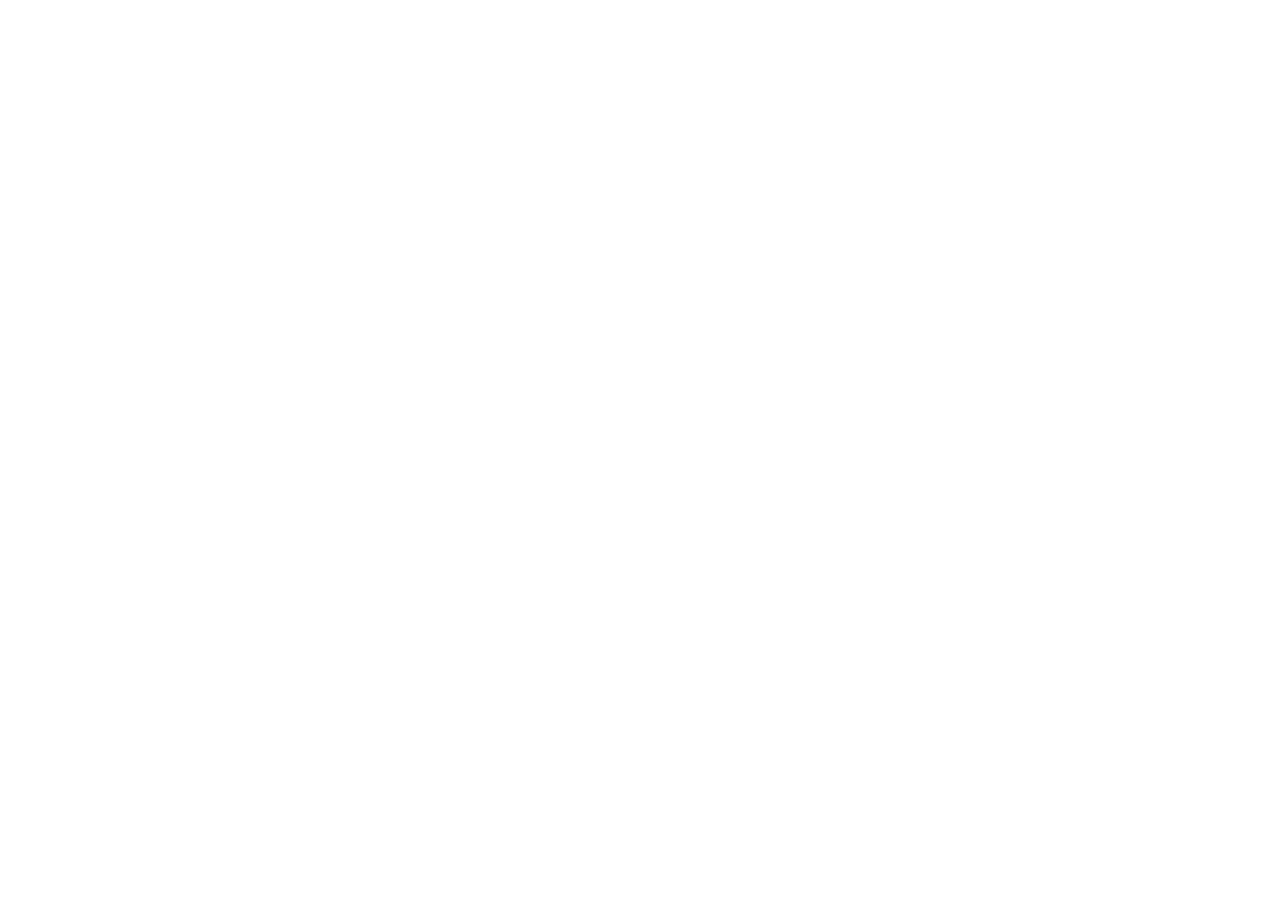
==== index.html @ f59fc8a7 "initial commit" ====
<!DOCTYPE html>
<html lang="en" dir="ltr">
  <head>
    <meta charset="utf-8">
    <title>E-Commerce</title>

<!-- attaching jquery -->
<script
  src="https://code.jquery.com/jquery-3.3.1.min.js"
  integrity="sha256-FgpCb/KJQlLNfOu91ta32o/NMZxltwRo8QtmkMRdAu8="
  crossorigin="anonymous"></script>




    <link rel="stylesheet" href="./static/css/main.css">
  </head>
  <body>
    





    <!-- bootstrap cdn-->
    <link rel="stylesheet" href="https://maxcdn.bootstrapcdn.com/bootstrap/4.0.0/css/bootstrap.min.css" integrity="sha384-Gn5384xqQ1aoWXA+058RXPxPg6fy4IWvTNh0E263XmFcJlSAwiGgFAW/dAiS6JXm" crossorigin="anonymous">

    <!-- patching bootstrap js files -->
    <script src="https://cdnjs.cloudflare.com/ajax/libs/popper.js/1.12.9/umd/popper.min.js" integrity="sha384-ApNbgh9B+Y1QKtv3Rn7W3mgPxhU9K/ScQsAP7hUibX39j7fakFPskvXusvfa0b4Q" crossorigin="anonymous"></script>
    <script src="https://maxcdn.bootstrapcdn.com/bootstrap/4.0.0/js/bootstrap.min.js" integrity="sha384-JZR6Spejh4U02d8jOt6vLEHfe/JQGiRRSQQxSfFWpi1MquVdAyjUar5+76PVCmYl" crossorigin="anonymous"></script>
    <script type="text/javascript" src="./static/js/app.js"></script>
  </body>
</html>
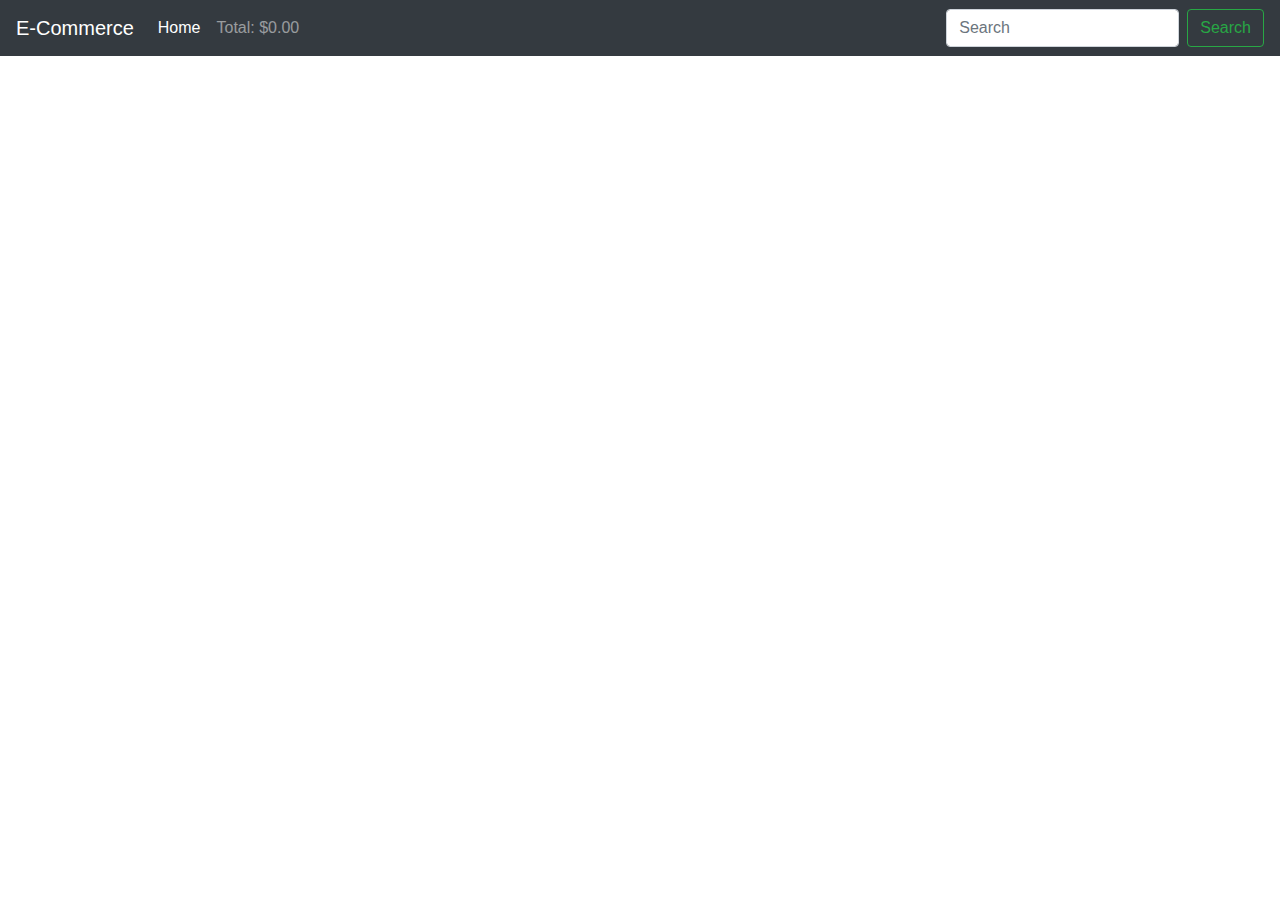
==== commit 5a6b4d50: "added navbar" ====
--- a/index.html
+++ b/index.html
@@ -16,7 +16,7 @@
     <link rel="stylesheet" href="./static/css/main.css">
   </head>
   <body>
-    
+    <header id="nav"></header>
 
 
 
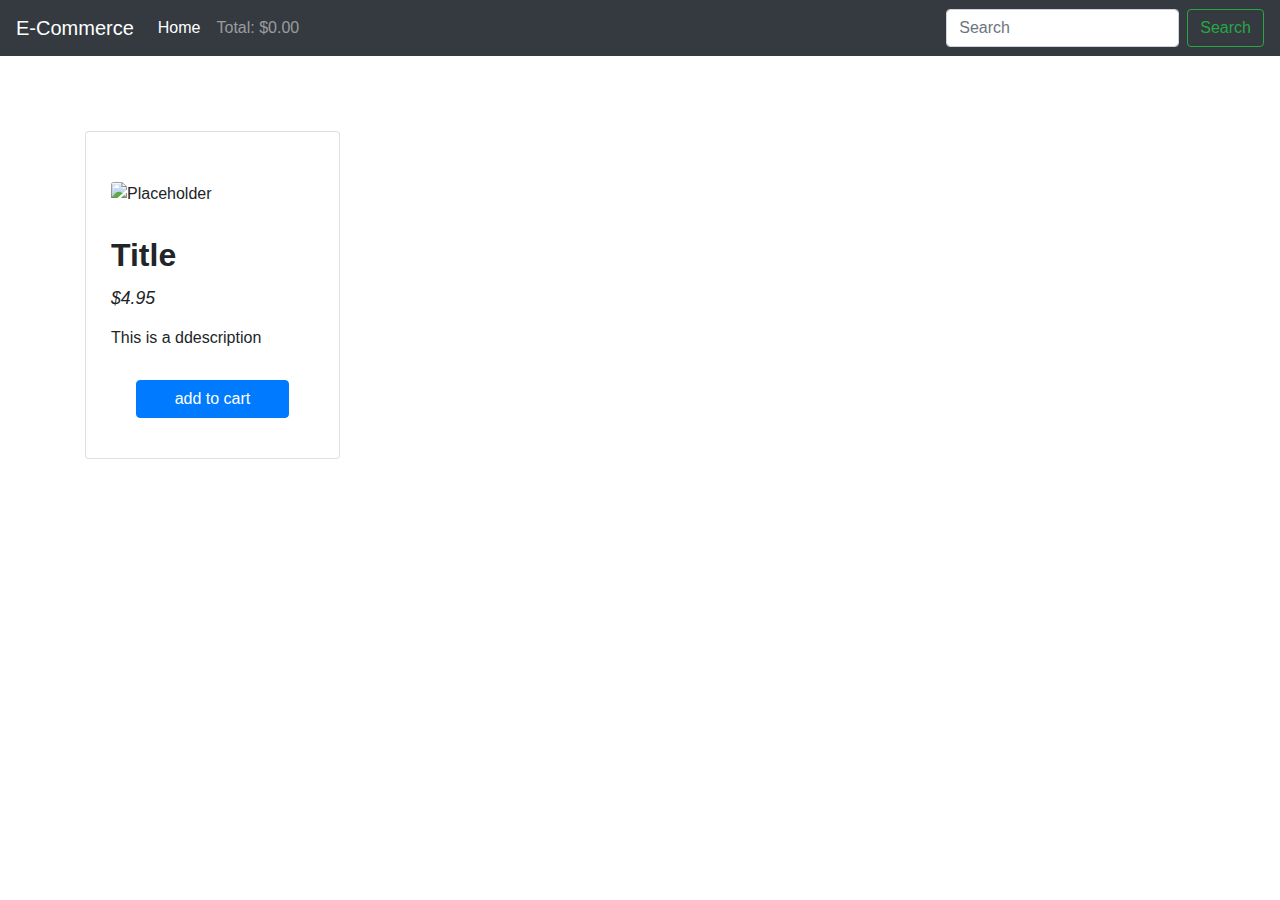
==== commit a051c5c6: "single product card functioning, TODO: Load all products" ====
--- a/index.html
+++ b/index.html
@@ -19,6 +19,32 @@
     <header id="nav"></header>
 
 
+    <!--products span 9 columns, cart spans 3  -->
+    <div class="container">
+      <div class="row">
+        <div class="col-md-9" id="products">
+          <div class="row">
+            <div class="col-md-4">
+              <div class="card">
+                <div class="card-img-top">
+                  <img class="card-img" src="http://placehold.it/1x1" alt="Placeholder">
+                </div>
+                <div class="card-title">Title</div>
+                <div class="card-subtitle">$4.95</div>
+                <div class="card-text">This is a ddescription</div>
+                <button onClick="addToCart(0)"class="btn btn-primary">add to cart</button>
+              </div><!--end of card-->
+            </div>
+          </div>
+        </div><!--ends column for products -->
+        <div class="col-md-3" id="cart">
+
+        </div><!--ends column for cart-->
+      </div><!--ends row for cart and products-->
+    </div><!--ends container -->
+
+
+
 
 
 
--- a/static/css/main.css
+++ b/static/css/main.css
@@ -0,0 +1,32 @@
+.container {
+  margin: 50px auto;
+}
+
+.card{
+  padding: 25px;
+  margin: 25px auto;
+}
+
+.card-img{
+  margin: 25px auto;
+  width: 100%;
+}
+
+.card-title{
+  font-size: 200%;
+  font-weight: bold;
+}
+
+.card-subtitle {
+  font-size: 110%;
+  font-style: italic;
+}
+
+.card-text {
+  padding: 15px 0px;
+}
+
+.btn-primary {
+  width: 75%;
+  margin: 15px auto;
+}
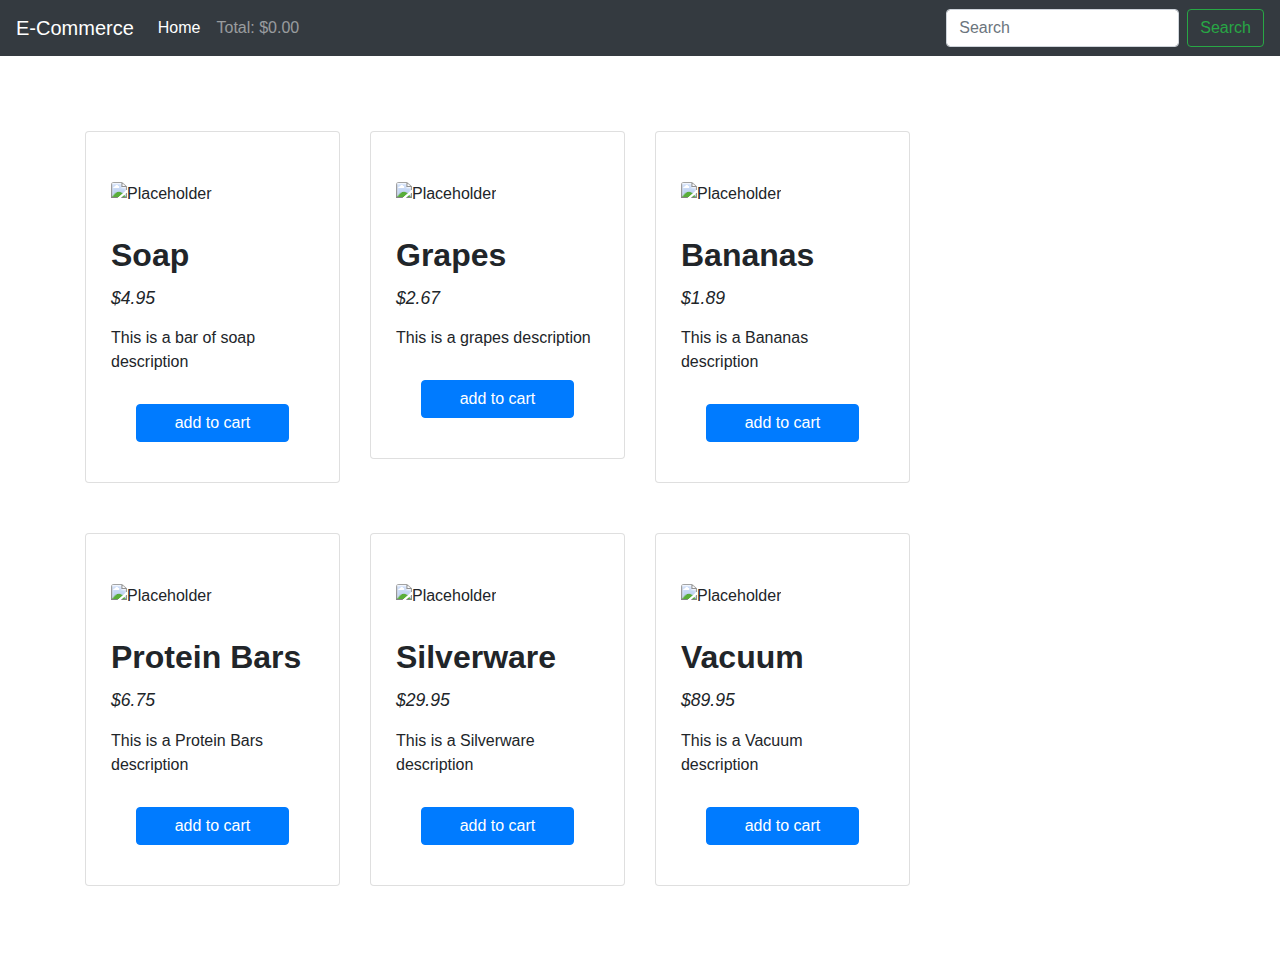
==== commit daecabf4: "products loading from JSON properl, TODO: Show Cart" ====
--- a/index.html
+++ b/index.html
@@ -23,18 +23,7 @@
     <div class="container">
       <div class="row">
         <div class="col-md-9" id="products">
-          <div class="row">
-            <div class="col-md-4">
-              <div class="card">
-                <div class="card-img-top">
-                  <img class="card-img" src="http://placehold.it/1x1" alt="Placeholder">
-                </div>
-                <div class="card-title">Title</div>
-                <div class="card-subtitle">$4.95</div>
-                <div class="card-text">This is a ddescription</div>
-                <button onClick="addToCart(0)"class="btn btn-primary">add to cart</button>
-              </div><!--end of card-->
-            </div>
+          
           </div>
         </div><!--ends column for products -->
         <div class="col-md-3" id="cart">
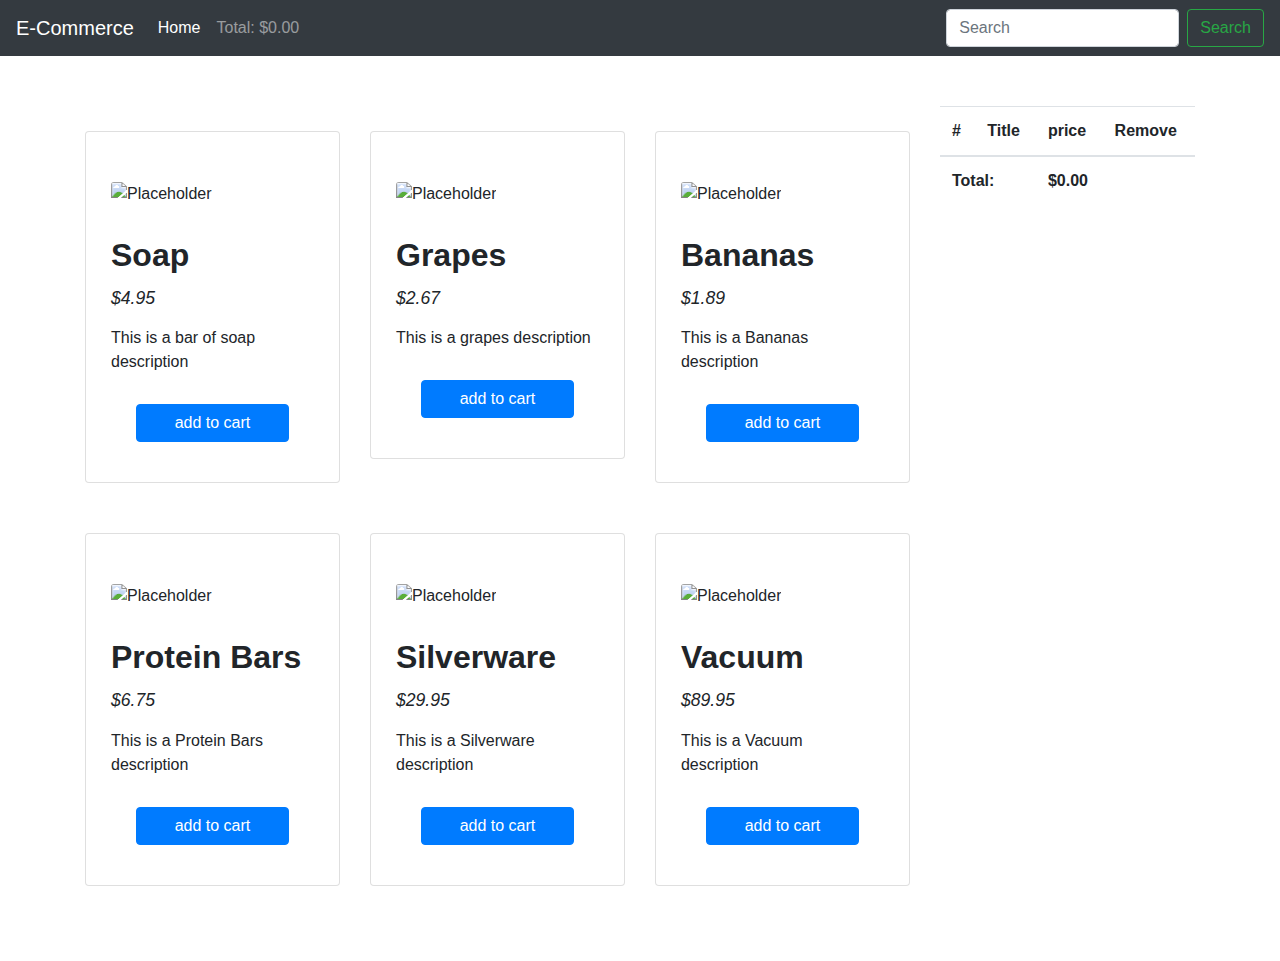
==== commit 167d278f: "Layout functionality complete" ====
--- a/index.html
+++ b/index.html
@@ -22,12 +22,26 @@
     <!--products span 9 columns, cart spans 3  -->
     <div class="container">
       <div class="row">
-        <div class="col-md-9" id="products">
-          
-          </div>
+        <div class="col-md-9" id="products">        
         </div><!--ends column for products -->
         <div class="col-md-3" id="cart">
-
+          <table class="table">
+            <thead>
+              <tr>
+                <th scope="col">#</th>
+                <th scope="col">Title</th>
+                <th scope="col">price</th>
+                <th scope="col">Remove</th>
+              </tr>
+            </thead>
+            <tbody id="cart-products"></tbody>
+            <tfoot>
+              <tr>
+                <th scope="col" colspan="2">Total: </th>
+                <th id="cart-total" scope="col" colspan="2">$0.00</th>
+              </tr>
+            </tfoot>
+          </table>
         </div><!--ends column for cart-->
       </div><!--ends row for cart and products-->
     </div><!--ends container -->
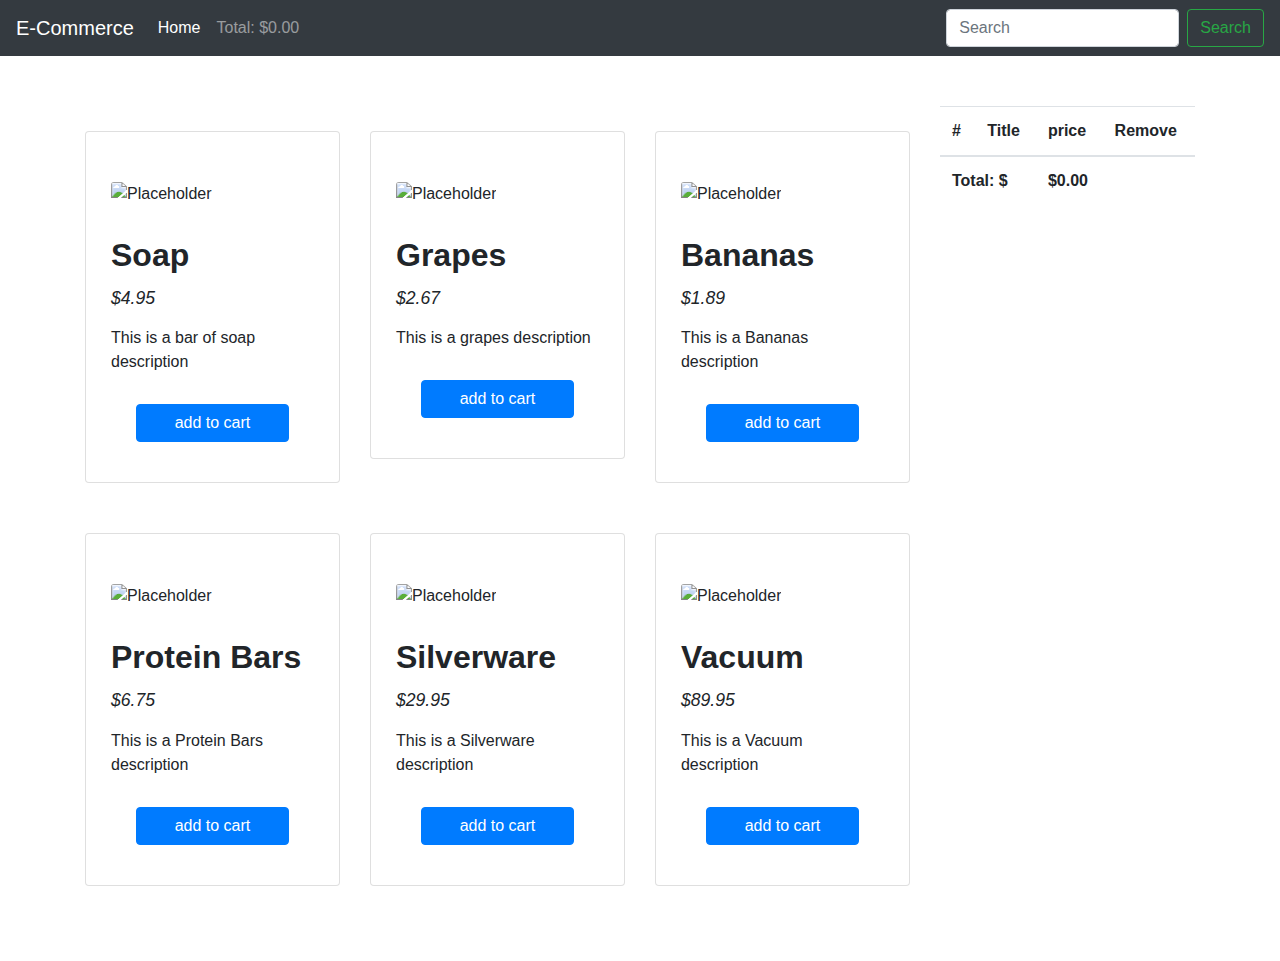
==== commit 9807907a: "Total functionality complete" ====
--- a/index.html
+++ b/index.html
@@ -22,7 +22,7 @@
     <!--products span 9 columns, cart spans 3  -->
     <div class="container">
       <div class="row">
-        <div class="col-md-9" id="products">        
+        <div class="col-md-9" id="products">
         </div><!--ends column for products -->
         <div class="col-md-3" id="cart">
           <table class="table">
@@ -37,7 +37,7 @@
             <tbody id="cart-products"></tbody>
             <tfoot>
               <tr>
-                <th scope="col" colspan="2">Total: </th>
+                <th scope="col" colspan="2">Total: $</th>
                 <th id="cart-total" scope="col" colspan="2">$0.00</th>
               </tr>
             </tfoot>
